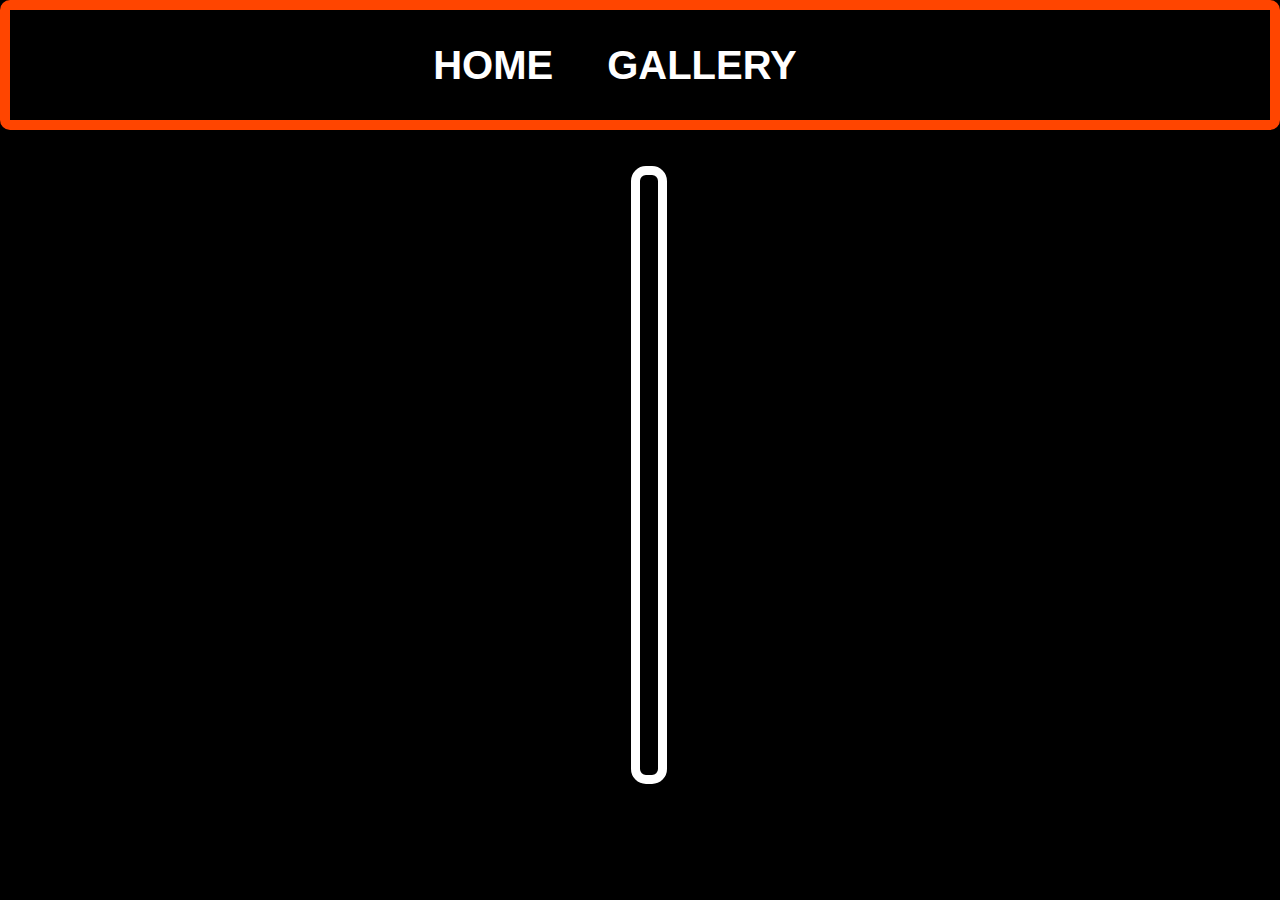
==== index.html @ 8d1d6b4b "did images" ====
<!DOCTYPE html>
<html lang="en">


<head>
    <link rel="stylesheet" href="indexstyle.css" 
    <meta charset="UTF-8">
    <meta name="viewport" content="width=device-width, initial-scale=1.0">
    <title>Sharks Varsity Basketball</title>
</head>


<nav class="navbar">
    <a href="#" class="logo">
        <img src="\\wbfp02.westlake.local\shomes\sw22309\Documents\html-css-assesment\html-css-assesment\Images\sharkshark.png" alt="">
    </a>
    <ul>
        <a href=""class= nav1>HOME</a>
        <a href=""class= nav1>GALLERY</a>
    </ul>
</nav> 
<body>
    <br>
    <br>
    <div class="main">
        <div class="teamstuff">
            <div class="teamphoto">
            <img src="\\wbfp02.westlake.local\shomes\sw22309\Documents\html-css-assesment\html-css-assesment\Images\pknoonj_.png" alt="">
            </div>



        </div>
        







    </div>





</body>
</html>
---- indexstyle.css ----
*{
    padding: 0;
    margin: 0;
    text-decoration: none;
}
body{ 
    background-color: black;
}
.nav1{
    font-family: Arial, Helvetica, sans-serif;
    color: rgb(255, 255, 255);
    font-size: 40px;
    padding-right: 50px;
    font-weight: 580;
    text-align: center;
}
.navbar{
    background-color: rgb(0, 0, 0);
    display: flex;
    height: 110px;
    align-items: center; 
    justify-content: center;
    border-style: solid;
    border-radius: 10px;
    border-width: 10px;
    border-color: orangered;
}
.logo{
    position: absolute;
    height: 120px;
    width: 140px;
    padding-right: 1700px;
}
.logo img{
    width: 100%;
    height: 100%;
}

.teamphoto{
    height: 600px;
    width: 100%;
    border-style: solid;
    border-width: 9px;
    border-radius: 15px;
    border-color: rgb(255, 255, 255);
}
.main{
    display: flex;
    justify-content: center;
}
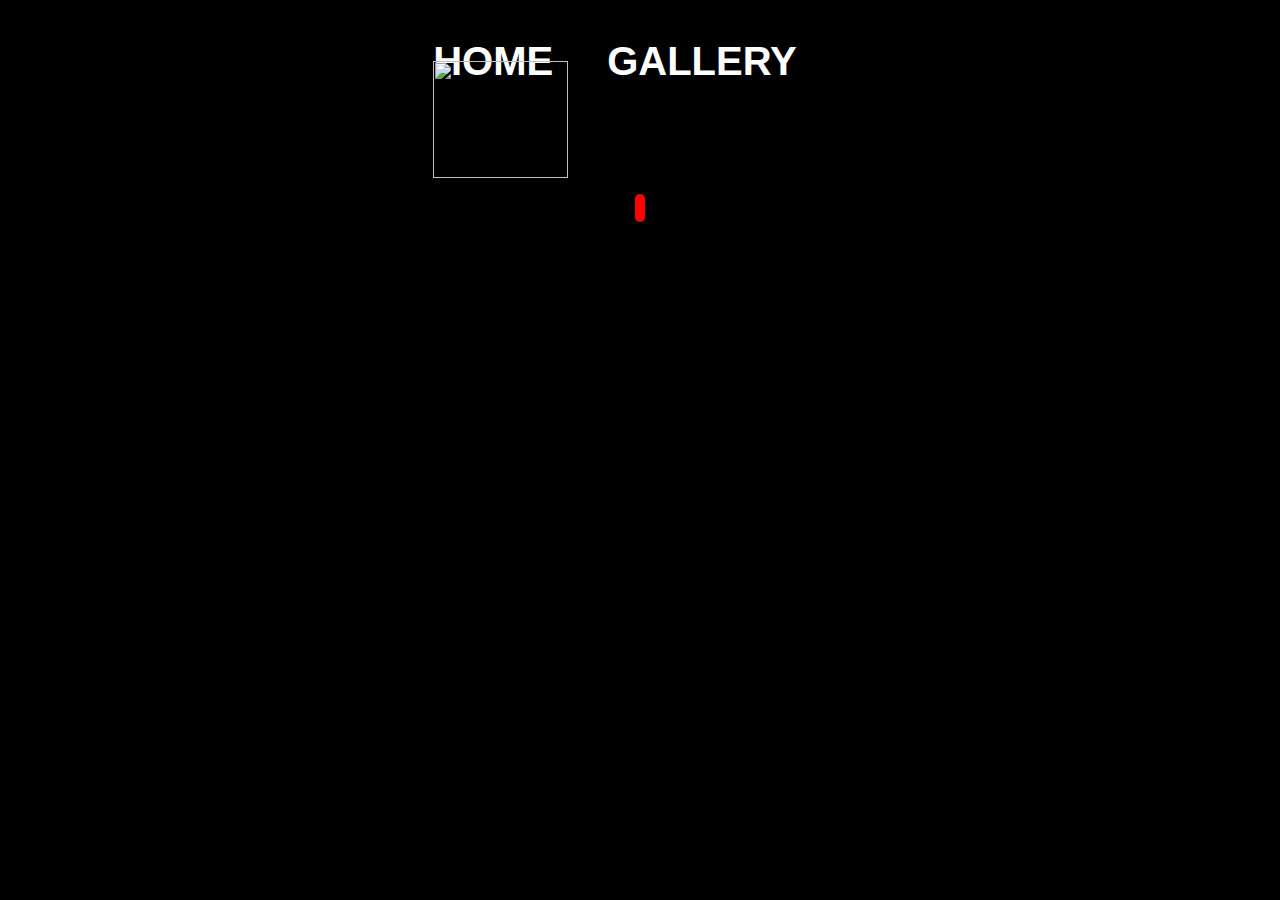
==== commit e1556369: "few style changes, added gallery" ====
--- a/index.html
+++ b/index.html
@@ -9,17 +9,23 @@
     <title>Sharks Varsity Basketball</title>
 </head>
 
-
+<div>
 <nav class="navbar">
-    <a href="#" class="logo">
+    <div>
+        <a href="#" class="logo">
         <img src="\\wbfp02.westlake.local\shomes\sw22309\Documents\html-css-assesment\html-css-assesment\Images\sharkshark.png" alt="">
     </a>
+    </div>
     <ul>
         <a href=""class= nav1>HOME</a>
-        <a href=""class= nav1>GALLERY</a>
+        <a href="\\wbfp02.westlake.local\shomes\sw22309\Documents\html-css-assesment\gallery.html" class= nav1>GALLERY</a>
     </ul>
 </nav> 
+</div>
+
 <body>
+    <br>
+    <br>
     <br>
     <br>
     <div class="main">
--- a/indexstyle.css
+++ b/indexstyle.css
@@ -4,10 +4,10 @@
     text-decoration: none;
 }
 body{ 
-    background-color: black;
+    background-color: rgb(0, 0, 0);
 }
 .nav1{
-    font-family: Arial, Helvetica, sans-serif;
+    font-family: Impact, Haettenschweiler, 'Arial Narrow Bold', sans-serif;
     color: rgb(255, 255, 255);
     font-size: 40px;
     padding-right: 50px;
@@ -21,15 +21,15 @@
     align-items: center; 
     justify-content: center;
     border-style: solid;
-    border-radius: 10px;
-    border-width: 10px;
-    border-color: orangered;
+    border-radius: 4px;
+    border-width: 6px;
+    border-color: rgb(0, 0, 0);
 }
 .logo{
     position: absolute;
-    height: 120px;
-    width: 140px;
-    padding-right: 1700px;
+    height: 117px;
+    width: 135px;
+    padding-right: 1300px;
 }
 .logo img{
     width: 100%;
@@ -37,12 +37,12 @@
 }
 
 .teamphoto{
-    height: 600px;
-    width: 100%;
+    height: fit-content;
+    width: fit-content;
     border-style: solid;
-    border-width: 9px;
-    border-radius: 15px;
-    border-color: rgb(255, 255, 255);
+    border-width: 5px;
+    border-radius: 9px;
+    border-color: rgb(255, 0, 0);
 }
 .main{
     display: flex;
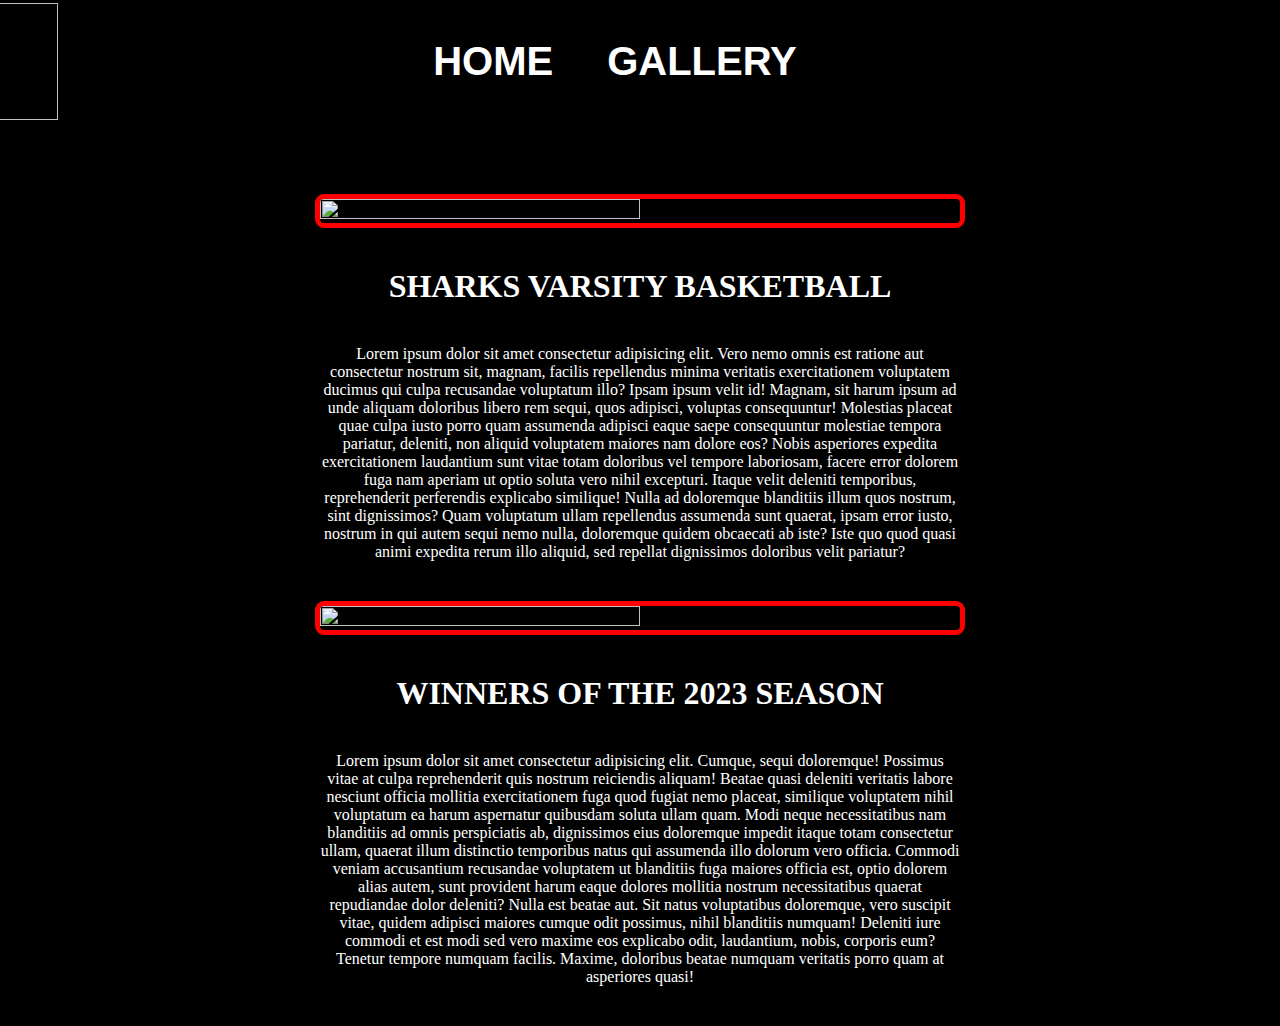
==== commit a92e9b9e: "almost finished index" ====
--- a/index.html
+++ b/index.html
@@ -11,16 +11,15 @@
 
 <div>
 <nav class="navbar">
-    <div>
         <a href="#" class="logo">
         <img src="\\wbfp02.westlake.local\shomes\sw22309\Documents\html-css-assesment\html-css-assesment\Images\sharkshark.png" alt="">
     </a>
-    </div>
     <ul>
-        <a href=""class= nav1>HOME</a>
-        <a href="\\wbfp02.westlake.local\shomes\sw22309\Documents\html-css-assesment\gallery.html" class= nav1>GALLERY</a>
+        <a href=""class="nav1">HOME</a>
+        <a href="\\wbfp02.westlake.local\shomes\sw22309\Documents\html-css-assesment\gallery.html"class="nav1">GALLERY</a>
     </ul>
 </nav> 
+
 </div>
 
 <body>
@@ -29,17 +28,27 @@
     <br>
     <br>
     <div class="main">
-        <div class="teamstuff">
-            <div class="teamphoto">
-            <img src="\\wbfp02.westlake.local\shomes\sw22309\Documents\html-css-assesment\html-css-assesment\Images\pknoonj_.png" alt="">
+        <div>
+            <div class="alignimg">
+            <img src="\\wbfp02.westlake.local\shomes\sw22309\Documents\html-css-assesment\html-css-assesment\Images\pknoonj_.png" alt="" class="teamphoto">
             </div>
-
-
+            <h1 class="header">SHARKS VARSITY BASKETBALL</h1>
+            <p class="p1">
+                Lorem ipsum dolor sit amet consectetur adipisicing elit. Vero nemo omnis est ratione aut consectetur nostrum sit, magnam, facilis repellendus minima veritatis exercitationem voluptatem ducimus qui culpa recusandae voluptatum illo? Ipsam ipsum velit id! Magnam, sit harum ipsum ad unde aliquam doloribus libero rem sequi, quos adipisci, voluptas consequuntur! Molestias placeat quae culpa iusto porro quam assumenda adipisci eaque saepe consequuntur molestiae tempora pariatur, deleniti, non aliquid voluptatem maiores nam dolore eos? Nobis asperiores expedita exercitationem laudantium sunt vitae totam doloribus vel tempore laboriosam, facere error dolorem fuga nam aperiam ut optio soluta vero nihil excepturi. Itaque velit deleniti temporibus, reprehenderit perferendis explicabo similique! Nulla ad doloremque blanditiis illum quos nostrum, sint dignissimos? Quam voluptatum ullam repellendus assumenda sunt quaerat, ipsam error iusto, nostrum in qui autem sequi nemo nulla, doloremque quidem obcaecati ab iste? Iste quo quod quasi animi expedita rerum illo aliquid, sed repellat dignissimos doloribus velit pariatur?
+            </p>
 
         </div>
         
-
-
+        <div>
+            <div class="alignimg">
+                <img src="\\wbfp02.westlake.local\shomes\sw22309\Documents\html-css-assesment\html-css-assesment\Images\winners.jfif" alt="" class="teamphoto">
+            </div>
+        </div>
+        
+        <h1 class="header"> WINNERS OF THE 2023 SEASON</h1>
+        <p class="p1">
+            Lorem ipsum dolor sit amet consectetur adipisicing elit. Cumque, sequi doloremque! Possimus vitae at culpa reprehenderit quis nostrum reiciendis aliquam! Beatae quasi deleniti veritatis labore nesciunt officia mollitia exercitationem fuga quod fugiat nemo placeat, similique voluptatem nihil voluptatum ea harum aspernatur quibusdam soluta ullam quam. Modi neque necessitatibus nam blanditiis ad omnis perspiciatis ab, dignissimos eius doloremque impedit itaque totam consectetur ullam, quaerat illum distinctio temporibus natus qui assumenda illo dolorum vero officia. Commodi veniam accusantium recusandae voluptatem ut blanditiis fuga maiores officia est, optio dolorem alias autem, sunt provident harum eaque dolores mollitia nostrum necessitatibus quaerat repudiandae dolor deleniti? Nulla est beatae aut. Sit natus voluptatibus doloremque, vero suscipit vitae, quidem adipisci maiores cumque odit possimus, nihil blanditiis numquam! Deleniti iure commodi et est modi sed vero maxime eos explicabo odit, laudantium, nobis, corporis eum? Tenetur tempore numquam facilis. Maxime, doloribus beatae numquam veritatis porro quam at asperiores quasi!
+        </p>
 
 
 
--- a/indexstyle.css
+++ b/indexstyle.css
@@ -13,6 +13,9 @@
     padding-right: 50px;
     font-weight: 580;
     text-align: center;
+}
+.nav1:hover{
+    color: darkred;
 }
 .navbar{
     background-color: rgb(0, 0, 0);
@@ -38,13 +41,31 @@
 
 .teamphoto{
     height: fit-content;
-    width: fit-content;
     border-style: solid;
     border-width: 5px;
     border-radius: 9px;
     border-color: rgb(255, 0, 0);
+    display: block;
+    margin-left: auto;
+    margin-right: auto;
+    width: 50%;
 }
 .main{
-    display: flex;
     justify-content: center;
-}+    align-self: center;
+}
+.p1{
+    color: white;
+    text-align: center;
+    padding-top: 40px;
+    padding-bottom: 40px;
+    display: block;
+    margin-left: auto;
+    margin-right: auto;
+    width: 50%;
+}
+.header{
+    color: white;
+    text-align: center;
+    padding-top: 40px;
+}
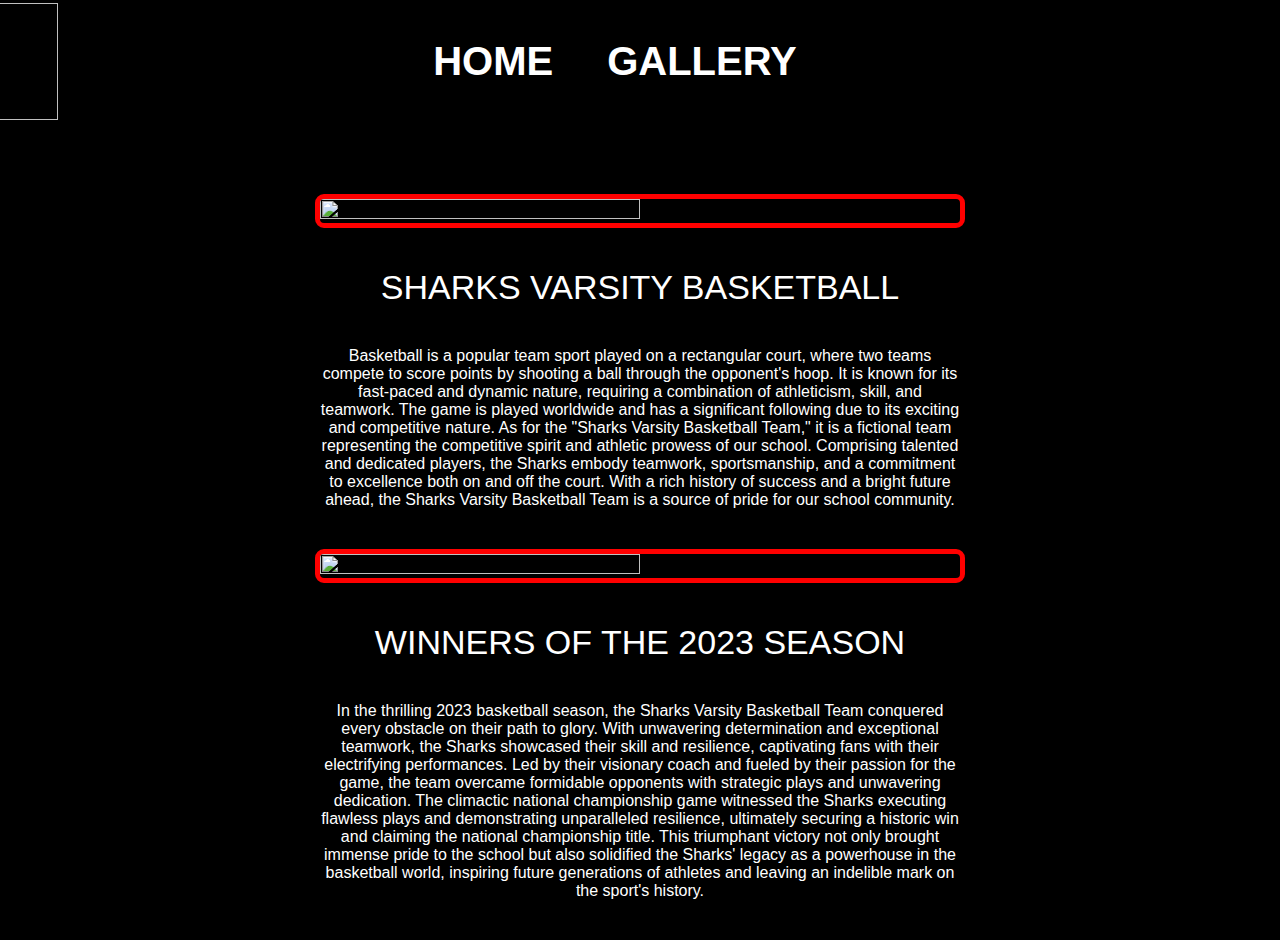
==== commit 136b0b85: "finished all css, changing paragraph/header" ====
--- a/index.html
+++ b/index.html
@@ -3,22 +3,23 @@
 
 
 <head>
-    <link rel="stylesheet" href="indexstyle.css" 
-    <meta charset="UTF-8">
+    <link rel="stylesheet" href="indexstyle.css" <meta charset="UTF-8">
     <meta name="viewport" content="width=device-width, initial-scale=1.0">
-    <title>Sharks Varsity Basketball</title>
+    <title>Sharks Varsity Basketball | Home </title>
 </head>
 
 <div>
-<nav class="navbar">
+    <nav class="navbar">
         <a href="#" class="logo">
-        <img src="\\wbfp02.westlake.local\shomes\sw22309\Documents\html-css-assesment\html-css-assesment\Images\sharkshark.png" alt="">
-    </a>
-    <ul>
-        <a href=""class="nav1">HOME</a>
-        <a href="\\wbfp02.westlake.local\shomes\sw22309\Documents\html-css-assesment\gallery.html"class="nav1">GALLERY</a>
-    </ul>
-</nav> 
+            <img src="\\wbfp02.westlake.local\shomes\sw22309\Documents\html-css-assesment\html-css-assesment\Images\sharkshark.png"
+                alt="">
+        </a>
+        <ul>
+            <a href="" class="nav1">HOME</a>
+            <a href="\\wbfp02.westlake.local\shomes\sw22309\Documents\html-css-assesment\gallery.html"
+                class="nav1">GALLERY</a>
+        </ul>
+    </nav>
 
 </div>
 
@@ -30,24 +31,41 @@
     <div class="main">
         <div>
             <div class="alignimg">
-            <img src="\\wbfp02.westlake.local\shomes\sw22309\Documents\html-css-assesment\html-css-assesment\Images\pknoonj_.png" alt="" class="teamphoto">
+                <img src="\\wbfp02.westlake.local\shomes\sw22309\Documents\html-css-assesment\html-css-assesment\Images\pknoonj_.png"
+                    alt="" class="teamphoto">
             </div>
             <h1 class="header">SHARKS VARSITY BASKETBALL</h1>
             <p class="p1">
-                Lorem ipsum dolor sit amet consectetur adipisicing elit. Vero nemo omnis est ratione aut consectetur nostrum sit, magnam, facilis repellendus minima veritatis exercitationem voluptatem ducimus qui culpa recusandae voluptatum illo? Ipsam ipsum velit id! Magnam, sit harum ipsum ad unde aliquam doloribus libero rem sequi, quos adipisci, voluptas consequuntur! Molestias placeat quae culpa iusto porro quam assumenda adipisci eaque saepe consequuntur molestiae tempora pariatur, deleniti, non aliquid voluptatem maiores nam dolore eos? Nobis asperiores expedita exercitationem laudantium sunt vitae totam doloribus vel tempore laboriosam, facere error dolorem fuga nam aperiam ut optio soluta vero nihil excepturi. Itaque velit deleniti temporibus, reprehenderit perferendis explicabo similique! Nulla ad doloremque blanditiis illum quos nostrum, sint dignissimos? Quam voluptatum ullam repellendus assumenda sunt quaerat, ipsam error iusto, nostrum in qui autem sequi nemo nulla, doloremque quidem obcaecati ab iste? Iste quo quod quasi animi expedita rerum illo aliquid, sed repellat dignissimos doloribus velit pariatur?
+                Basketball is a popular team sport played on a rectangular court, where two teams compete to score
+                points by shooting a ball through the opponent's hoop. It is known for its fast-paced and dynamic
+                nature, requiring a combination of athleticism, skill, and teamwork. The game is played worldwide and
+                has a significant following due to its exciting and competitive nature. As for the "Sharks Varsity
+                Basketball Team," it is a fictional team representing the competitive spirit and athletic prowess of our
+                school. Comprising talented and dedicated players, the Sharks embody teamwork, sportsmanship, and a
+                commitment to excellence both on and off the court. With a rich history of success and a bright future
+                ahead, the Sharks Varsity Basketball Team is a source of pride for our school community.
             </p>
 
         </div>
-        
+
         <div>
             <div class="alignimg">
-                <img src="\\wbfp02.westlake.local\shomes\sw22309\Documents\html-css-assesment\html-css-assesment\Images\winners.jfif" alt="" class="teamphoto">
+                <img src="\\wbfp02.westlake.local\shomes\sw22309\Documents\html-css-assesment\html-css-assesment\Images\winners.jfif"
+                    alt="" class="teamphoto">
             </div>
         </div>
-        
+
         <h1 class="header"> WINNERS OF THE 2023 SEASON</h1>
         <p class="p1">
-            Lorem ipsum dolor sit amet consectetur adipisicing elit. Cumque, sequi doloremque! Possimus vitae at culpa reprehenderit quis nostrum reiciendis aliquam! Beatae quasi deleniti veritatis labore nesciunt officia mollitia exercitationem fuga quod fugiat nemo placeat, similique voluptatem nihil voluptatum ea harum aspernatur quibusdam soluta ullam quam. Modi neque necessitatibus nam blanditiis ad omnis perspiciatis ab, dignissimos eius doloremque impedit itaque totam consectetur ullam, quaerat illum distinctio temporibus natus qui assumenda illo dolorum vero officia. Commodi veniam accusantium recusandae voluptatem ut blanditiis fuga maiores officia est, optio dolorem alias autem, sunt provident harum eaque dolores mollitia nostrum necessitatibus quaerat repudiandae dolor deleniti? Nulla est beatae aut. Sit natus voluptatibus doloremque, vero suscipit vitae, quidem adipisci maiores cumque odit possimus, nihil blanditiis numquam! Deleniti iure commodi et est modi sed vero maxime eos explicabo odit, laudantium, nobis, corporis eum? Tenetur tempore numquam facilis. Maxime, doloribus beatae numquam veritatis porro quam at asperiores quasi!
+            In the thrilling 2023 basketball season, the Sharks Varsity Basketball Team conquered every obstacle on
+            their path to glory. With unwavering determination and exceptional teamwork, the Sharks showcased their
+            skill and resilience, captivating fans with their electrifying performances. Led by their visionary coach
+            and fueled by their passion for the game, the team overcame formidable opponents with strategic plays and
+            unwavering dedication. The climactic national championship game witnessed the Sharks executing flawless
+            plays and demonstrating unparalleled resilience, ultimately securing a historic win and claiming the
+            national championship title. This triumphant victory not only brought immense pride to the school but also
+            solidified the Sharks' legacy as a powerhouse in the basketball world, inspiring future generations of
+            athletes and leaving an indelible mark on the sport's history.
         </p>
 
 
@@ -61,4 +79,5 @@
 
 
 </body>
+
 </html>--- a/indexstyle.css
+++ b/indexstyle.css
@@ -63,9 +63,13 @@
     margin-left: auto;
     margin-right: auto;
     width: 50%;
+    font-family: 'Segoe UI', Tahoma, Geneva, Verdana, sans-serif;
 }
 .header{
     color: white;
     text-align: center;
     padding-top: 40px;
+    font-family: Impact, Haettenschweiler, 'Arial Narrow Bold', sans-serif;
+    font-weight: normal;
+    font-size: 34px;
 }
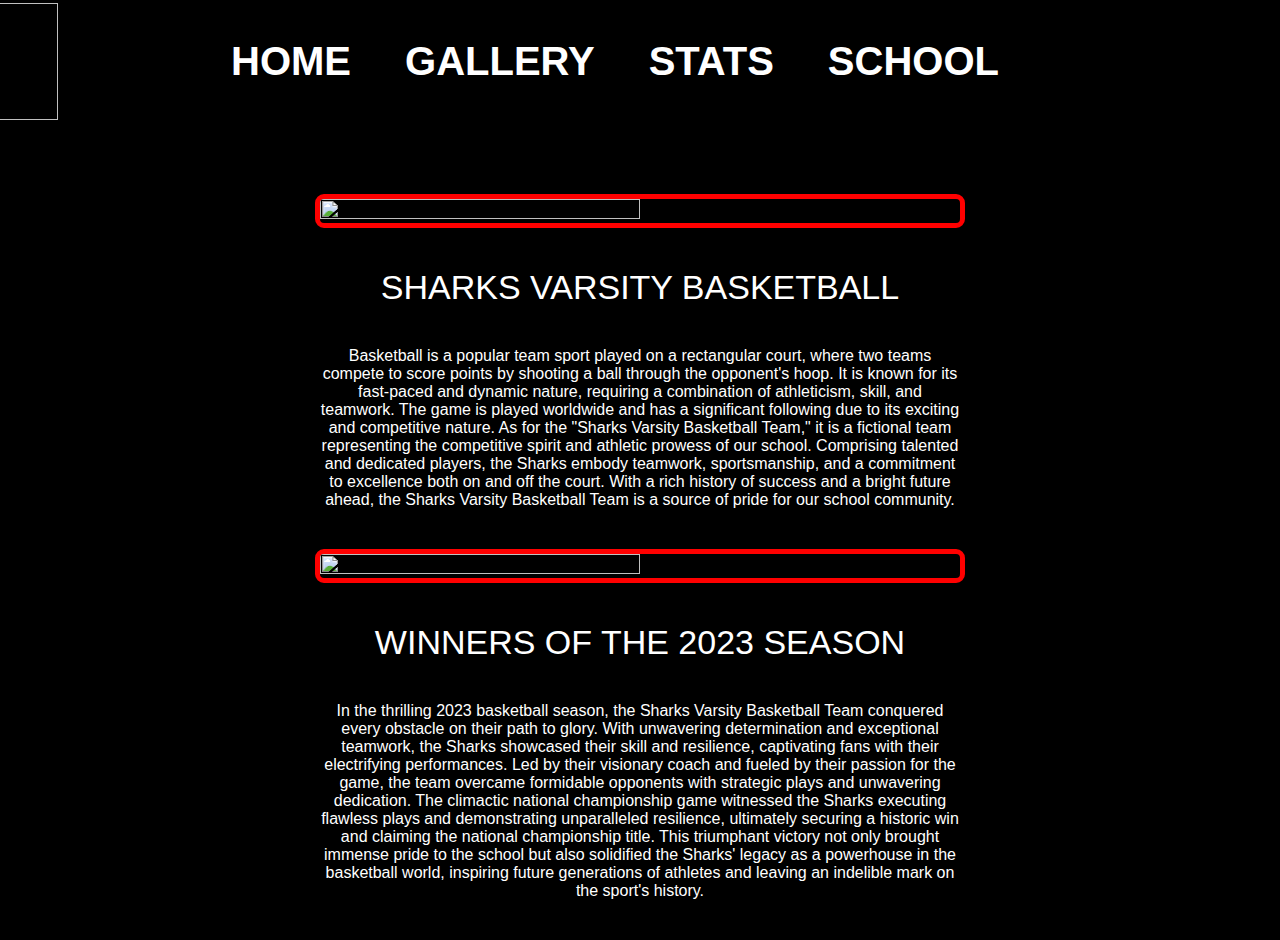
==== commit 3977476c: "done gallery, done home, added links but wont work" ====
--- a/index.html
+++ b/index.html
@@ -16,8 +16,10 @@
         </a>
         <ul>
             <a href="" class="nav1">HOME</a>
-            <a href="\\wbfp02.westlake.local\shomes\sw22309\Documents\html-css-assesment\gallery.html"
+            <a href="gallery.html"
                 class="nav1">GALLERY</a>
+                <a href="https://www.nba.com/stats/leaders" class="nav1">STATS</a>
+                <a href="https://www.westlake.school.nz/" class="nav1">SCHOOL</a>
         </ul>
     </nav>
 
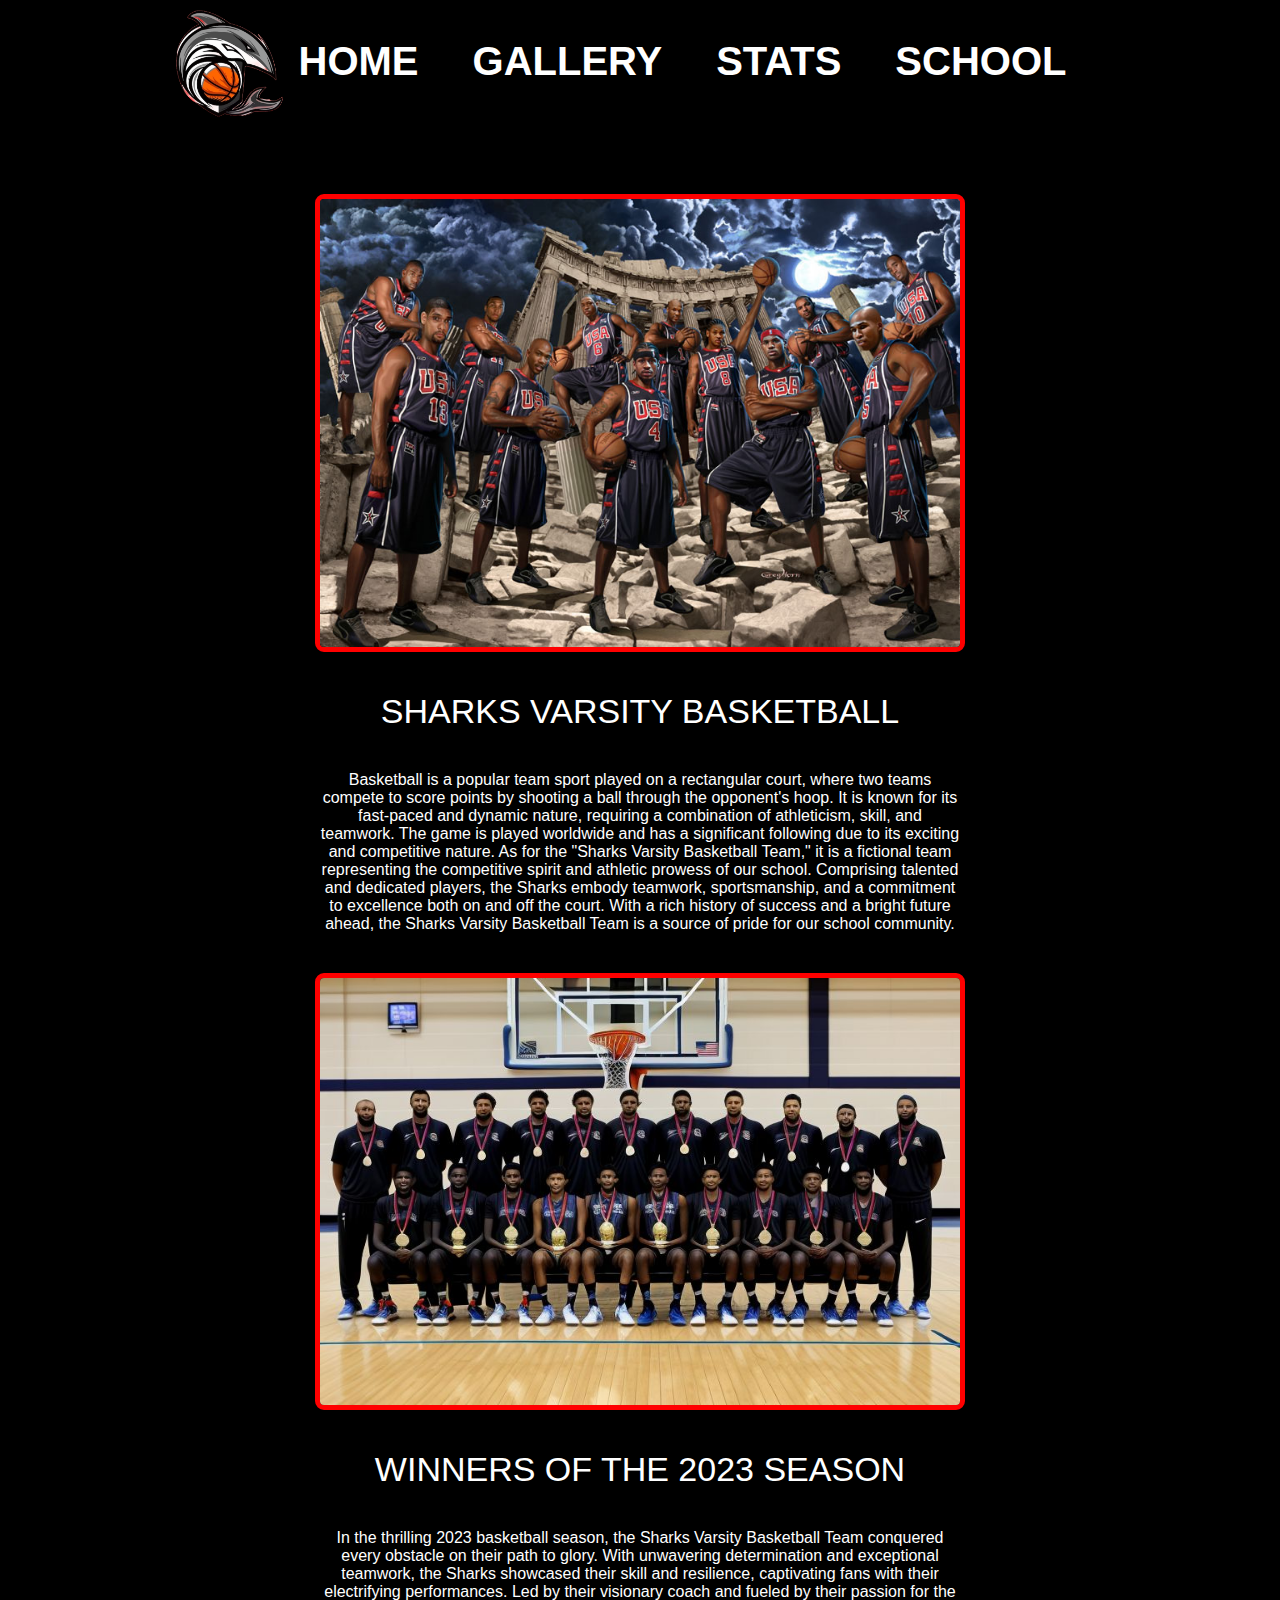
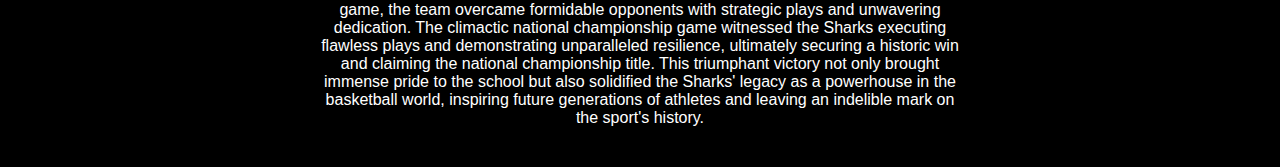
==== commit af6d6303: "final things" ====
--- a/index.html
+++ b/index.html
@@ -10,16 +10,16 @@
 
 <div>
     <nav class="navbar">
-        <a href="#" class="logo">
-            <img src="\\wbfp02.westlake.local\shomes\sw22309\Documents\html-css-assesment\html-css-assesment\Images\sharkshark.png"
+        <a class="logo">
+            <img src="Images\sharkshark.png"
                 alt="">
         </a>
-        <ul>
-            <a href="" class="nav1">HOME</a>
-            <a href="gallery.html"
-                class="nav1">GALLERY</a>
-                <a href="https://www.nba.com/stats/leaders" class="nav1">STATS</a>
-                <a href="https://www.westlake.school.nz/" class="nav1">SCHOOL</a>
+        <ul class="navbutton">
+            <a href="#" class="nav1">HOME</a>
+
+            <a href="gallery.html" class="nav1">GALLERY</a>
+            <a href="https://www.nba.com" class="nav1">STATS</a>
+            <a href="https://www.westlake.school.nz/" class="nav1">SCHOOL</a>
         </ul>
     </nav>
 
@@ -33,7 +33,7 @@
     <div class="main">
         <div>
             <div class="alignimg">
-                <img src="\\wbfp02.westlake.local\shomes\sw22309\Documents\html-css-assesment\html-css-assesment\Images\pknoonj_.png"
+                <img src="Images\pknoonj_.png"
                     alt="" class="teamphoto">
             </div>
             <h1 class="header">SHARKS VARSITY BASKETBALL</h1>
@@ -52,7 +52,7 @@
 
         <div>
             <div class="alignimg">
-                <img src="\\wbfp02.westlake.local\shomes\sw22309\Documents\html-css-assesment\html-css-assesment\Images\winners.jfif"
+                <img src="Images\winners.jfif"
                     alt="" class="teamphoto">
             </div>
         </div>
--- a/indexstyle.css
+++ b/indexstyle.css
@@ -29,10 +29,10 @@
     border-color: rgb(0, 0, 0);
 }
 .logo{
-    position: absolute;
+
     height: 117px;
     width: 135px;
-    padding-right: 1300px;
+
 }
 .logo img{
     width: 100%;
